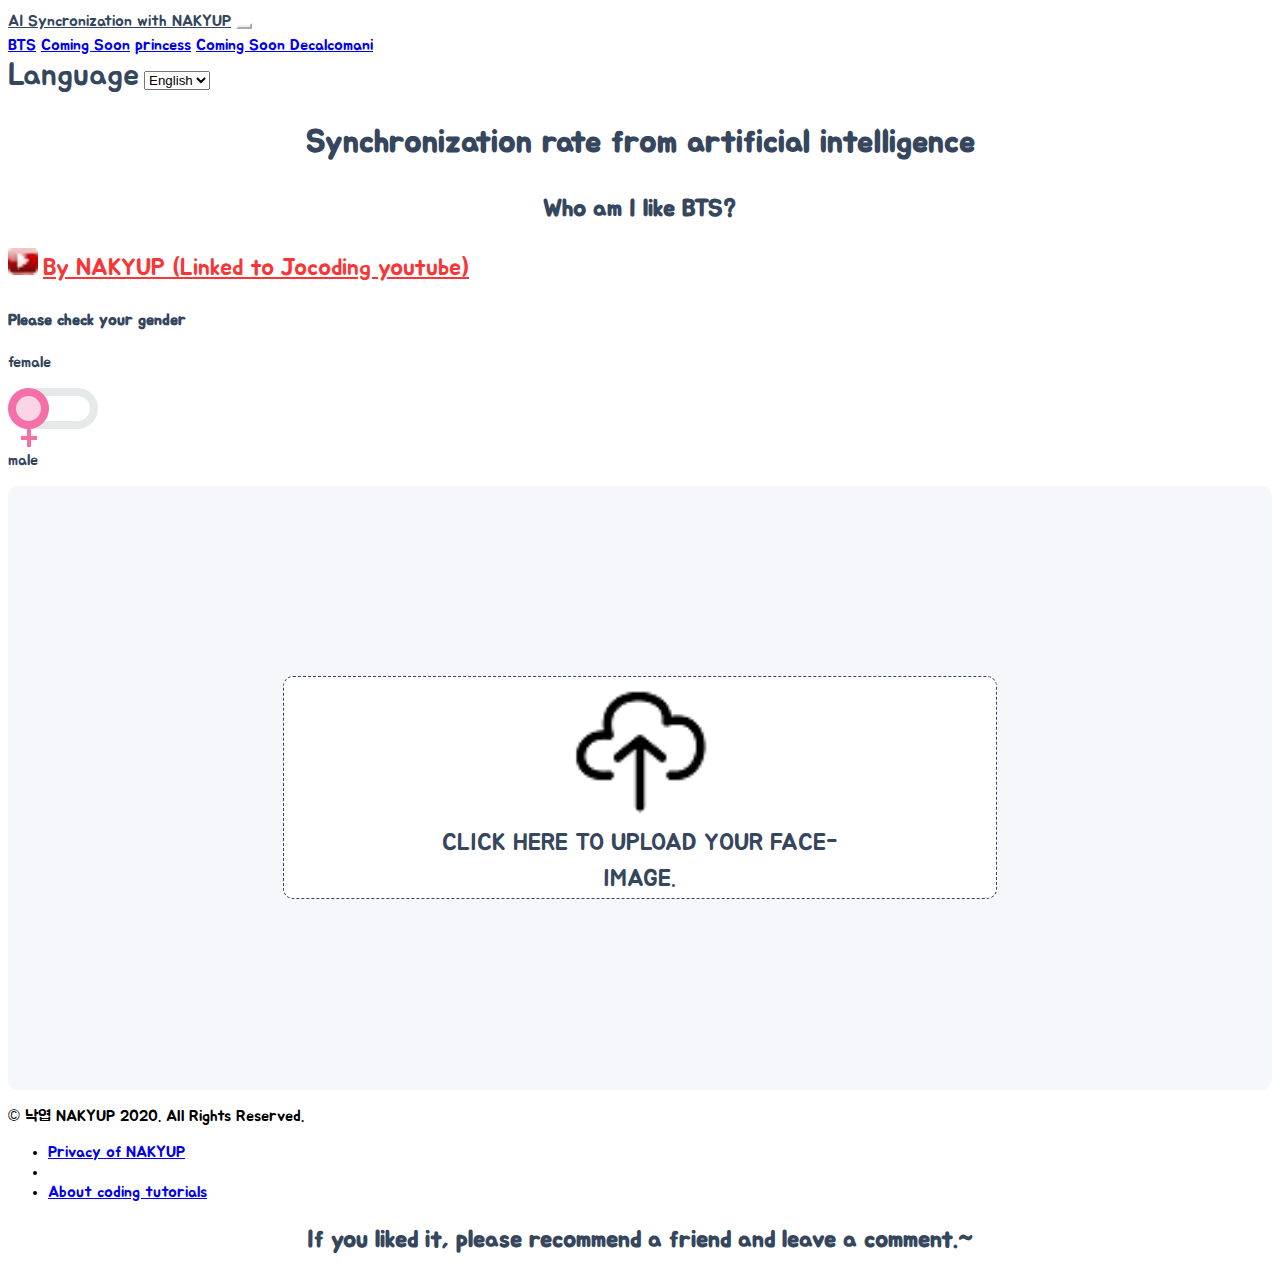
==== en_index.html @ 105e740f "first commit" ====
<!DOCTYPE html>
<html>
	<head>
		<!-- Required meta tags -->
		<meta charset="utf-8" />
		<meta name="viewport" content="width=device-width, initial-scale=1, shrink-to-fit=no" />
		<meta http-equiv="X-UA-Compatible" content="ie=edge" />
		<link href="https://fonts.googleapis.com/css?family=Jua&display=swap" rel="stylesheet" />
		<!-- Bootstrap CSS -->
		<link
			href="https://cdn.jsdelivr.net/npm/bootstrap@5.0.0-beta1/dist/css/bootstrap.min.css"
			rel="stylesheet"
			integrity="sha384-giJF6kkoqNQ00vy+HMDP7azOuL0xtbfIcaT9wjKHr8RbDVddVHyTfAAsrekwKmP1"
			crossorigin="anonymous"
		/>

		<title>AI Syncronization with NAKYUP</title>
		<link rel="alternate" hreflang="en" href="en_index.html" />
		<link rel="alternate" hreflang="ko" href="ko_index.html" />		
		<link rel="alternate" hreflang="x-default" href="index.html" />

		<meta name="title" content="Syncronization" />
		<meta
			name="subject"
			content="Find the resemblance of artificial intelligence with your face, find a person who resembles me!"
		/>
		<meta
			name="keywords"
			content="Resemblance, artificial intelligence, syncro rate test, face test, face test, celebrities who resemble me, BTS, Jungkook, Jin, V, jhop, RM, sugar, Suga, kook, jin, AI face, jocoding, test"
		/>
		<meta name="author" content="NAKYUP" />
		<meta
			name="description"
			content="Artificial intelligence synchro rate test in photos, find a person who resembles me! Artificial intelligence learned from representative celebrity photo data will find fauna and features with my face. You don't even need to register as a member, just check it out on the screen! The picture data is not transferred anywhere. Try the synchro rate test of your friend and me as seen by artificial intelligence! Through the synchro rate test, you can find a BTS member who resembles you. Finding the resemblance of the fallen leaves was made by referring to the YouTube video of Jocoding's Profitable Web Creation."
		/>
		<link rel="stylesheet" href="style.css" />
		<!-- Global site tag (gtag.js) - Google Analytics -->
		<script async src="https://www.googletagmanager.com/gtag/js?id=UA-145482737-6"></script>
		<script>
			window.dataLayer = window.dataLayer || [];

			function gtag() {
				dataLayer.push(arguments);
			}
			gtag('js', new Date());
			gtag('config', 'UA-145482737-6');
		</script>

		<!-- Go to www.addthis.com/dashboard to customize your tools -->
		<script
			type="text/javascript"
			src="//s7.addthis.com/js/300/addthis_widget.js#pubid=ra-5fe5867506cc6dba"
		></script>
	</head>

	<body>
		<nav class="navbar navbar-expand-lg navbar-light nav-distance">
			<div class="container-fluid">
				<a class="navbar-brand" href="#">AI Syncronization with NAKYUP</a>
				<button
					class="navbar-toggler"
					type="button"
					data-bs-toggle="collapse"
					data-bs-target="#navbarNavAltMarkup"
					aria-controls="navbarNavAltMarkup"
					aria-expanded="false"
					aria-label="Toggle navigation"
				>
					<span class="navbar-toggler-icon"></span>
				</button>
				<div class="collapse navbar-collapse" id="navbarNavAltMarkup">
					<div class="navbar-nav">
						<a class="nav-link active" aria-current="page" href="index.html">BTS</a>
						<a class="nav-link" href="en_blackpink.html">Coming Soon</a>
						<a class="nav-link" href="en_princess.html">princess</a>
						<a class="nav-link" href="decalcomani.html">Coming Soon Decalcomani</a>
					</div>
				</div>
			</div>
		</nav>
		<section class="container d-flex flex-column justify-content-center align-items-center">
			<span class="select-language">Language</span>
			<select onchange="changeLanguage(this)" class="custom-select col-8">
				<option value="en" lang="en">English</option>
				<option value="ko" lang="ko">한국어</option>
			</select>
		</section>
		<script>
			var ua = navigator.userAgent.toLowerCase();
			function changeLanguage(lang) {
				if (
					(navigator.userAgent.indexOf('Mac OS') > 0 &&
						navigator.userAgent.indexOf('Safari') <= 0) ||
					(navigator.userAgent.indexOf('Android') > 0 &&
						navigator.userAgent.indexOf('wv)') > 0)
				) {
					if (ua.match('android') != null) {
						window.open('googlechrome://navigate?url=' + lang.value + '_index.html');
						//android 'googlechrome://navigate?url=animalface.site/' +								lang.value + '/index.html'
					} else if (
						ua.indexOf('iphone') > -1 ||
						ua.indexOf('ipad') > -1 ||
						ua.indexOf('ipod') > -1
					) {
						window.location.href = lang.value + '_index.html'; //iOS
						// href="https://animalface.site/"+lang.value+"/index.html"
					} else {
						window.location.href = lang.value + '_index.html';
						// etc
						// href ='https://animalface.site/' + lang.value + '/index.html'
					}
				} else {
					window.location.href = lang.value + '_index.html';
					// window.location.href = 'https://animalface.site/' + lang.value + '/index.html'
				}
			}
		</script>
		<section class="section">
			<h1 class="title">Synchronization rate from artificial intelligence</h1>
			<h2 class="subtitle">Who am I like BTS?</h2>
		</section>
		<section class="youtube">
			<div class="container mt-5 youtube-cover d-flex flex-row-reverse bd-highlight">
				<img src="img/youtube_13x10.jpg" alt="" class="youtube-icon" />
				<a
					href="https://www.youtube.com/channel/UCQNE2JmbasNYbjGAcuBiRRg"
					class="youtube-link"
					>By NAKYUP (Linked to Jocoding youtube)
				</a>
			</div>
		</section>
		<div></div>
		<h4 class="pt-4 pb-2 d-flex justify-content-center">Please check your gender</h4>
		<section class="d-flex justify-content-center">
			<p class="d-flex align-items-center pr-3">female</p>
			<div>
				<input type="checkbox" id="gender" />
				<label for="gender">
					<span class="knob">
						<i></i>
					</span>
				</label>
			</div>
			<p class="d-flex align-items-center pl-3">male</p>
		</section>
		<div></div>
		<script
			class="jsbin"
			src="https://ajax.googleapis.com/ajax/libs/jquery/1/jquery.min.js"
		></script>
		<div class="mt-3 container file-upload">
			<div class="image-upload-wrap">
				<input
					class="file-upload-input"
					type="file"
					onchange="readURL(this);"
					accept="image/*"
				/>
				<div class="drag-text">
					<img src="img/upload2_57x57.png" class="mt-5 pt-5 upload" alt="upload-image" />
					<h3 class="mb-5 pb-5 pt-4 upload-text">
						Click here to upload your face-image.
					</h3>
				</div>
			</div>
			<div class="file-upload-content">
				<img class="file-upload-image" id="face_image" src="#" alt="your image" />
				<div id="loading" class="animated bounce">
					<div class="spinner-border" role="status">
						<span class="sr-only">Loading...</span>
					</div>
					<p class="text-center">NAKYUP's AI is analyzing your face.</p>
				</div>
				<p class="result-message1"></p>
				<p class="result-message"></p>
				<div id="label-container" class="d-flex flex-column justify-content-around"></div>
				<!-- Go to www.addthis.com/dashboard to customize your tools -->
				<div class="addthis_inline_share_toolbox"></div>

				<div class="pt-3 image-title-wrap">
					<button
						type="button p-2"
						onclick="location.href='en_index.html' "
						class="try-again-btn"
					>
						<span class="try-again-text">Try again</span>
					</button>
				</div>
			</div>
			<!-- <div class="file-upload-content">
				<img class="file-upload-image" id="user_image" src="#" alt="your image" />
				<div class="image-title-wrap">
					<button type="button p-2" class="try-again-btn" onclick="gaReload()"> /선택1
					<button type="button" onclick="removeUpload()" class="remove-image">
						새로 올리기 <span class="image-title">Uploaded Image</span>
					</button>
				</div>
			</div> -->
		</div>
		<!-- <div id="label-container"></div> -->
		<!-- <section class="section">
			<ul id="moreInfo" class="list-inline d-flex justify-content-center">
				<li class="list-inline-item">
					<a href="blackpink.html">BLACKPINK</a>
				</li>
				<li></li>
				<li class="list-inline-item">
					<a href="princess.html">Princess</a>
				</li>
				<li class="list-inline-item">
					<a href="angelvsdevil.html">Angel vs Devil's 데칼코마니</a>
				</li>
			</ul>
		</section> -->

		<!-- 앱 모델 접속시 팝업 공지 
<div
	class="modal fade"
	id="appModal"
	tabindex="-1"
	role="dialog"
	aria-labelledby="appModalLabel"
	aria-hidden="true"
>
	<div class="modal-dialog" role="document">
		<div class="modal-content">
			<div class="modal-header">
				<h5 class="modal-title" id="appModalLabel">싱크로율 테스트 신규 앱 출시!</h5>
				<button type="button" class="close" data-dismiss="modal" aria-label="Close">
					<span aria-hidden="true">&times;</span>
				</button>
			</div>
			<div class="modal-body d-flex flex-column justify-content-center align-items-center">
				<img
					class=""
					src="https://play-lh.googleusercontent.com/rygnJczQKZHjJbwHAFhrHDIQ6aMEW_KdILtlzdiSojSlLnKe53F9a5jXdp3PSnPaCYz3=s180-rw"
					alt="app icon"
				/>
				<p class="text-center">
					싱크로율 테스트가 더욱 업그레이드되어 앱으로 출시되었습니다.
				</p>
				<a
					href="https://apps.apple.com/us/app/%EB%8F%99%EB%AC%BC%EC%83%81-%ED%85%8C%EC%8A%A4%ED%8A%B8/id1535560428"
					><img
						class="app-download-icon"
						src="https://blog.kakaocdn.net/dn/7I3T2/btqMkmYdCj6/kUkbmFe0MpcxsHqwLrAUd0/img.png"
						alt="Android Google Play Store"
				/></a>
				<a href="https://play.google.com/store/apps/details?id=com.jocoding.animalfacetest"
					><img
						class="app-download-icon"
						src="https://blog.kakaocdn.net/dn/c6po0N/btqMgsb7Qpb/MQBT1U1xzqvsabAQd4OYGk/img.png"
						alt="iPhone Apple AppStore"
				/></a>
			</div>
		</div>
	</div>
</div>
-->

		<footer class="footer pt-5 container d-flex justify-content-center">
			<div>
				<p>&copy; 낙엽 NAKYUP 2020. All Rights Reserved.</p>
				<ul id="moreInfo" class="list-inline d-flex justify-content-center">
					<li class="list-inline-item">
						<a href="privacy.html">Privacy of NAKYUP</a>
					</li>
					<li></li>
					<li class="list-inline-item">
						<a href="https://animalface.site/blog">About coding tutorials</a>
					</li>
				</ul>
			</div>
		</footer>

		<!-- <script>
			function gaReload() {
				gtag('event', '다른 사진으로 재시도', {
					event_category: '다른 사진으로 재시도',
				});
				window.location.reload();
			}
			function gaReload1() {
				gtag('event', '다른 사진으로 재시도 1차', {
					event_category: '다른 사진으로 재시도',
				});
			}
			function gaReload2() {
				gtag('event', '다른 사진으로 재시도 2차', {
					event_category: '다른 사진으로 재시도',
				});
				window.location.reload();
			}
		</script> -->

		<!-- Option 1: Bootstrap Bundle with Popper -->
		<script
			src="https://cdn.jsdelivr.net/npm/bootstrap@5.0.0-beta1/dist/js/bootstrap.bundle.min.js"
			integrity="sha384-ygbV9kiqUc6oa4msXn9868pTtWMgiQaeYH7/t7LECLbyPA2x65Kgf80OJFdroafW"
			crossorigin="anonymous"
		></script>

		<script src="https://cdn.jsdelivr.net/npm/@tensorflow/tfjs@1.3.1/dist/tf.min.js"></script>
		<script src="https://cdn.jsdelivr.net/npm/@teachablemachine/image@0.8/dist/teachablemachine-image.min.js"></script>

		<script>
			function readURL(input) {
				if (input.files && input.files[0]) {
					var reader = new FileReader();

					reader.onload = function (e) {
						$('.image-upload-wrap').hide();
						$('#loading').show();

						$('.file-upload-image').attr('src', e.target.result);
						$('.file-upload-content').show();

						$('.image-title').html(input.files[0].name);
					};

					reader.readAsDataURL(input.files[0]);
					init().then(() => {
						console.log('hello');
						predict();
						$('#loading').hide();
					});
				} else {
					removeUpload();
				}
			}

			function removeUpload() {
				$('.file-upload-input').replaceWith($('.file-upload-input').clone());
				$('.file-upload-content').hide();
				$('.image-upload-wrap').show();
			}
			$('.image-upload-wrap').bind('dragover', function () {
				$('.image-upload-wrap').addClass('image-dropping');
			});
			$('.image-upload-wrap').bind('dragleave', function () {
				$('.image-upload-wrap').removeClass('image-dropping');
			});
		</script>
		<script type="text/javascript">
			let URL;
			const urlMale = 'https://teachablemachine.withgoogle.com/models/VZDp5c4WD/';
			const urlFemale = 'https://teachablemachine.withgoogle.com/models/VZDp5c4WD/';
			let model, webcam, labelContainer, maxPredictions;
			async function init() {
				if (document.getElementById('gender').checked) {
					URL = urlMale;
				} else {
					URL = urlFemale;
				}
				const modelURL = URL + 'model.json';
				const metadataURL = URL + 'metadata.json';
				model = await tmImage.load(modelURL, metadataURL);
				maxPredictions = model.getTotalClasses();
				labelContainer = document.getElementById('label-container');
				for (let i = 0; i < maxPredictions; i++) {
					var element = document.createElement('div');
					element.classList.add('d-flex');
					labelContainer.appendChild(element);
				}
			}
			async function predict() {
				var image = document.getElementById('face_image');
				const prediction = await model.predict(image, false);
				prediction.sort((a, b) => parseFloat(b.probability) - parseFloat(a.probability));
				console.log(prediction[0].className);
				$('.result-message1').html(title + explain + celeb);
				var resultTitle, resultExplain, resultCeleb;
				if (document.getElementById('gender').checked) {
					gtag('event', '테스트 수행', {
						event_category: '테스트 수행',
						event_label: '남성',
					});
					switch (prediction[0].className) {
						case 'jhop':
							resultTitle = 'Cute little brother';
							resultExplain =
								'Did you know that there are some women who feel cuteness from your ordinary? If you exude unexpected charm with an explosive dance, 100% synchro rate with BTS J-Hope!';
							resultCeleb = '';
							gtag('event', '남성 결과 jhop', { event_category: '남성 결과' });
							break;
						case 'jin':
							resultTitle = 'Superior appearance';
							resultExplain =
								"You are similar to BTS' Seokjin, who has clear features and white skin enough to be an actor. If you have a tall, clear voice, you are just the light of the world.";
							resultCeleb = '';
							gtag('event', '남성 결과 jin', { event_category: '남성 결과' });
							break;
						case 'kook':
							resultTitle = "Man's whistle";
							resultExplain =
								"You, who are full of masculinity and bold appearance, can be a superstar with just a whistle while you are usually quiet. You look like BTS's Jungkook";
							resultCeleb = '';
							gtag('event', '남성 결과 kook', { event_category: '남성 결과' });
							break;
						case 'RM':
							resultTitle = 'An unusual sense';
							resultExplain =
								"You, who have a clear impression, a confident expression and a good sense of clothes, resemble BTS's RM the most. I think the rap you sing in a charming voice will suit you.";
							resultCeleb = '';
							gtag('event', '남성 결과 RM', { event_category: '남성 결과' });
							break;
						case 'sugar':
							resultTitle = 'Chic Commander';
							resultExplain =
								"You resemble BTS Suga, who teases your friend's heart with an indifferent and a little sleepy expression. Show your kindness with a smile sometimes. The charm of a superstar!";
							resultCeleb = '';
							gtag('event', '남성 결과 sugar', { event_category: '남성 결과' });
							break;
						case 'jimin':
							resultTitle = 'Attractive man';
							resultExplain =
								'You are loved for the charm that subtly exudes even if you are still! How are your eyes, nose, and mouth? Humility may be a luxury for you who remind you of BTS Jimin... maybe.';
							resultCeleb = '';
							gtag('event', '남성 결과 jimin', { event_category: '남성 결과' });
							break;
						case 'vy':
							resultTitle = 'Handsome of handsome';
							resultExplain =
								'You, who resemble BTS V, which was selected as the number 1 best-looking face in 2017, will be a great help just by being together. With you, your friend will be able to overcome any ordeal in the world. ';
							resultCeleb = '';
							gtag('event', '남성 결과 vy', { event_category: '남성 결과' });
							break;
						default:
							resultTitle = '알수없음';
							resultExplain = 'Sorry. Analysis failed.';
							resultCeleb = '';
							gtag('event', '남성 결과 알수없음', { event_category: '남성 결과' });
					}
				} else {
					gtag('event', '테스트 수행', {
						event_category: '테스트 수행',
						event_label: '여성',
					});
					switch (prediction[0].className) {
						case 'jhop':
							resultTitle = 'Cute little syster';
							resultExplain =
								'Did you know that there are some women who feel cuteness from your ordinary? If you exude unexpected charm with an explosive dance, 100% synchro rate with BTS J-Hope!';
							resultCeleb = '';
							gtag('event', '여성 결과 jhop', { event_category: '여성 결과' });
							break;
						case 'jin':
							resultTitle = 'Shining';
							resultExplain =
								"You resemble BTS' Seokjin, with attractive features and white skin. When you're in the darkness and you're shining alone.";
							resultCeleb = '';
							gtag('event', '여성 결과 jin', { event_category: '여성 결과' });
							break;
						case 'kook':
							resultTitle = 'Boyish charisma';
							resultExplain =
								'You, who are both feminine and boyish, look like Jungkook of BTS. Do you have more female friends than male friends?';
							resultCeleb = '';
							gtag('event', '여성 결과 kook', { event_category: '여성 결과' });
							break;
						case 'RM':
							resultTitle = 'An unusual sense';
							resultExplain =
								"You, who have a clear impression, a confident expression and a good sense of clothes, resemble BTS's RM the most. I think the rap you sing in a charming voice will suit you.";
							resultCeleb = '';
							gtag('event', '여성 결과 RM', { event_category: '여성 결과' });
							break;
						case 'sugar':
							resultTitle = 'Chic Commander';
							resultExplain =
								"You resemble BTS Suga, who teases your friend's heart with an indifferent and a little sleepy expression. Show your kindness with a smile sometimes. The charm of a superstar!";
							resultCeleb = '';
							gtag('event', '여성 결과 sugar', { event_category: '여성 결과' });
							break;
						case 'jimin':
							resultTitle = 'Attractive woman';
							resultExplain =
								"Your both eyes, nose, and lips are all attractive, so you are the type loved by subtle charms even when you are still. You reminds BTS's Jimin.";
							resultCeleb = '';
							gtag('event', '여성 결과 jimin', { event_category: '여성 결과' });
							break;
						case 'vy':
							resultTitle = 'Vytiful';
							resultExplain =
								"You, who resemble BTS's V, ranked #1 in 2017's most handsome face, are the number one friend you want to be with. With you, your friend will be able to overcome any ordeal in the world.";
							resultCeleb = '';
							gtag('event', '여성 결과 vy', { event_category: '여성 결과' });
							break;
						default:
							resultTitle = '알수없음';
							resultExplain = '';
							resultCeleb = '';
							gtag('event', '여성 결과 알수없음', { event_category: '여성 결과' });
					}
				}
				var title =
					"<div class='" +
					prediction[0].className +
					"-animal-title'>" +
					resultTitle +
					'</div>';
				var explain = "<div class='animal-explain pt-2'>" + resultExplain + '</div>';
				var celeb =
					"<div class='" +
					prediction[0].className +
					"-animal-celeb pt-2 pb-2'>" +
					resultCeleb +
					'</div>';
				$('.result-message').html(title + explain + celeb);
				var barWidth;
				// for (let i = 0; i < maxPredictions; i++) {
				for (let i = 0; i < 3; i++) {
					if (prediction[i].probability.toFixed(2) > 0.1) {
						barWidth = Math.round(prediction[i].probability.toFixed(2) * 100) + '%';
					} else if (prediction[i].probability.toFixed(2) >= 0.01) {
						barWidth = '4%';
					} else {
						barWidth = '2%';
					}
					var labelTitle;
					switch (prediction[i].className) {
						case 'jhop':
							labelTitle = 'JH';
							break;
						case 'jimin':
							labelTitle = 'JM';
							break;
						case 'jin':
							labelTitle = 'J';
							break;
						case 'kook':
							labelTitle = 'KooK';
							break;
						case 'RM':
							labelTitle = 'RM';
							break;
						case 'sugar':
							labelTitle = 'Sugar';
							break;
						case 'vy':
							labelTitle = 'Vy';
							break;
						default:
							labelTitle = 'sorry';
					}
					var label =
						"<div class='animal-label d-flex align-items-center'>" +
						labelTitle +
						'</div>';
					var bar =
						"<div class='bar-container position-relative container'><div class='" +
						prediction[i].className +
						"-box'></div><div class='d-flex justify-content-center align-items-center " +
						prediction[i].className +
						"-bar' style='width: " +
						barWidth +
						"'><span class='d-block percent-text'>" +
						Math.round(prediction[i].probability.toFixed(2) * 100) +
						'%</span></div></div>';
					labelContainer.childNodes[i].innerHTML = label + bar;
				}
			}
		</script>

		<div>
			<section class="section">
				<h2 class="subtitle">If you liked it, please recommend a friend and leave a comment.~</h2>
			</section>
		</div>

		<div id="disqus_thread"></div>
		<script>
			/**
			 *  RECOMMENDED CONFIGURATION VARIABLES: EDIT AND UNCOMMENT THE SECTION BELOW TO INSERT DYNAMIC VALUES FROM YOUR PLATFORM OR CMS.
			 *  LEARN WHY DEFINING THESE VARIABLES IS IMPORTANT: https://disqus.com/admin/universalcode/#configuration-variables    */
			/*
		var disqus_config = function () {
		this.page.url = PAGE_URL;  // Replace PAGE_URL with your page's canonical URL variable
		this.page.identifier = PAGE_IDENTIFIER; // Replace PAGE_IDENTIFIER with your page's unique identifier variable
		};
		*/
			(function () {
				// DON'T EDIT BELOW THIS LINE
				var d = document,
					s = d.createElement('script');
				s.src = 'https://nakyup.disqus.com/embed.js';
				s.setAttribute('data-timestamp', +new Date());
				(d.head || d.body).appendChild(s);
			})();
		</script>
		<noscript
			>Please enable JavaScript to view the
			<a href="https://disqus.com/?ref_noscript">comments powered by Disqus.</a></noscript
		>
	</body>
	<!-- Copyright (c) 2020 by Aaron Vanston (https://codepen.io/aaronvanston/pen/yNYOXR)

Permission is hereby granted, free of charge, to any person obtaining a copy of this software and associated documentation files (the "Software"), to deal in the Software without restriction, including without limitation the rights to use, copy, modify, merge, publish, distribute, sublicense, and/or sell copies of the Software, and to permit persons to whom the Software is furnished to do so, subject to the following conditions:

The above copyright notice and this permission notice shall be included in all copies or substantial portions of the Software.

THE SOFTWARE IS PROVIDED "AS IS", WITHOUT WARRANTY OF ANY KIND, EXPRESS OR IMPLIED, INCLUDING BUT NOT LIMITED TO THE WARRANTIES OF MERCHANTABILITY, FITNESS FOR A PARTICULAR PURPOSE AND NONINFRINGEMENT. IN NO EVENT SHALL THE AUTHORS OR COPYRIGHT HOLDERS BE LIABLE FOR ANY CLAIM, DAMAGES OR OTHER LIABILITY, WHETHER IN AN ACTION OF CONTRACT, TORT OR OTHERWISE, ARISING FROM, OUT OF OR IN CONNECTION WITH THE SOFTWARE OR THE USE OR OTHER DEALINGS IN THE SOFTWARE. -->
</html>
---- style.css ----
body {
  font-family: 'Jua', sans-serif;
  background-color: #ffffff;
  box-sizing: border-box;
  color: #35465d;
}
.file-upload {
    padding: 15% 3%;
    margin: 0 auto;
    border-radius: 10px;
    border: solid 1.5px #f6f7fa;
    background-color: #f6f7fa;
}
.file-upload-btn {
  width: 100%;
  margin: 0;
  color: #fff;
  background: #1FB264;
  border: none;
  padding: 10px;
  border-radius: 4px;
  border-bottom: 4px solid #15824B;
  transition: all .2s ease;
  outline: none;
  text-transform: uppercase;
  font-weight: 700;
}

.file-upload-btn:hover {
  background: #1AA059;
  color: #ffffff;
  transition: all .2s ease;
  cursor: pointer;
}

.file-upload-btn:active {
  border: 0;
  transition: all .2s ease;
}

.file-upload-content {
  display: none;
  text-align: center;
}
#loading {
  display: none;
}

.file-upload-input {
  position: absolute;
  margin: 0;
  padding: 0;
  width: 100%;
  height: 100%;
  outline: none;
  opacity: 0;
  cursor: pointer;
}

.image-upload-wrap {
    width: 60%;
    margin: 0 auto;
    position: relative;
    object-fit: contain;
    border-radius: 10px;
    border: dashed 1.5px #35465d;
    background-color: #ffffff;
}

.image-dropping,
.image-upload-wrap:hover {
    background-color: #35465d82;
    border: 1.5px dashed #ffffff;
}

.image-title-wrap {
  padding: 0 15px 15px 15px;
  color: #222;
}

.drag-text {
  text-align: center;
}

.drag-text h3 {
  font-weight: 500;
  text-transform: uppercase;
}

.file-upload-image {
  max-height: 60%;
  max-width: 60%;
  margin: auto;
  padding: 10px;
}

.try-again-btn {
  border-radius: 40px;
  border: solid 1.5px #35465d;
  background-color: #35465d;
}

.try-again-text {
  display: block;
  font-size: 1.5rem;
  text-align: center;
  color: #ffffff;
  padding: 4px 15px;
}

.remove-image:hover {
  background: #c13b2a;
  color: #ffffff;
  transition: all .2s ease;
  cursor: pointer;
}

.remove-image:active {
  border: 0;
  transition: all .2s ease;
}

.navbar-light .navbar-brand {
  line-height: 1.68;
  text-align: left;
  color: #35465d; 
}

.navbar-light .navbar-toggler {
    border-color: #ffffff;
}

.section {
    margin-top: 20px;
}

.title {
  line-height: 1.67;
  text-align: center;
  color: #35465d;
}

.subtitle {
  line-height: 1.53;
  text-align: center;
  color: #35465d;
}

/* On screens that are 600px or less, set the background color to olive */
@media screen and (max-width: 600px) {
  html {
    font-size: 10px;
  }
    .navbar-brand {
        font-size: 2rem;
    }
}


.youtube-link {
    font-size: 1.5rem;
    line-height: 1.71;
    text-align: center;
    color: #f73737;
    text-decoration: underline;
}

.youtube-link:hover {
    font-size: 1.5rem;
    line-height: 1.71;
    text-align: center;
    color: #f73737;
    text-decoration: underline;
}

.youtube-icon {
    width: 30px;
    height: 27.262px;
}

.upload {
    width: 20%;
}

.upload-text {
    width: 58%;
    font-size: 1.5rem;
    line-height: 1.53;
    text-align: center;
    color: #35465d;
    margin: 0 auto;
}

.footer {
    background-color: initial;
    color: initial;
}

.bar-container {
  height: 2.7rem;
}
.jhop-box {
  position: absolute;
  top: 0;
  left: 0;
  height: 2rem;
  border-radius: 10px;
  width: 100%;
  background-color: rgba(117, 204, 84, 0.2);
}
.jhop-bar {
  position: absolute;
  top: 0;
  left: 0;
  height: 2rem;
  border-radius: 10px;
  background-color: rgba(117, 204, 84, 1);
}
.jimin-box {
  position: absolute;
  top: 0;
  left: 0;
  height: 2rem;
  border-radius: 10px;
  width: 100%;
  background-color: rgba(117, 204, 84, 0.2);
}
.jimin-bar {
  position: absolute;
  top: 0;
  left: 0;
  height: 2rem;
  border-radius: 10px;
  background-color: rgba(117, 204, 84, 1);
}
.kook-box {
  position: absolute;
  top: 0;
  left: 0;
  height: 2rem;
  border-radius: 10px;
  width: 100%;
  background-color: rgba(27, 175, 234, 0.2);
}
.kook-bar {
  position: absolute;
  top: 0;
  left: 0;
  height: 2rem;
  border-radius: 10px;
  background-color: rgba(27, 175, 234, 1);
}
.jin-box {
  position: absolute;
  top: 0;
  left: 0;
  height: 2rem;
  border-radius: 10px;
  width: 100%;
  background-color: rgba(251, 176, 59, 0.2);
}
.jin-bar {
  position: absolute;
  top: 0;
  left: 0;
  height: 2rem;
  border-radius: 10px;
  background-color: rgba(251, 176, 59, 1);
}
.RM-box {
  position: absolute;
  top: 0;
  left: 0;
  height: 2rem;
  border-radius: 10px;
  width: 100%;
  background-color: rgba(195, 140, 102, 0.2);
}
.RM-bar {
  position: absolute;
  top: 0;
  left: 0;
  height: 2rem;
  border-radius: 10px;
  background-color: rgba(195, 140, 102, 1);
}
.sugar-box {
  position: absolute;
  top: 0;
  left: 0;
  height: 2rem;
  border-radius: 10px;
  width: 100%;
  background-color: rgba(49, 132, 155, 0.2);
}
.sugar-bar {
  position: absolute;
  top: 0;
  left: 0;
  height: 2rem;
  border-radius: 10px;
  background-color: rgba(49, 132, 155, 1);
}
.vy-box {
  position: absolute;
  top: 0;
  left: 0;
  height: 2rem;
  border-radius: 10px;
  width: 100%;
  background-color: rgba(235, 166, 190, 0.2);
}
.vy-bar {
  position: absolute;
  top: 0;
  left: 0;
  height: 2rem;
  border-radius: 10px;
  background-color: rgba(235, 166, 190, 1);
}
.percent-text {
  font-size: 1rem;
  color: #ffffff;
}
.animal-label {
    width: 20%;
    text-align: left;
    height: 2rem;
}
#label-container {
    width: 80%;
    margin: 0 auto;
}
.result-message {
    font-size: 2rem;
}


.animal-explain {
    font-size: 1.5rem;
}
.jhop-animal-title {
    color: #3ba363;
}
.jhop-animal-celeb {
    color: #3ba363;
    font-size: 1.2rem;
}
.jimin-animal-title {
    color: #3ba363;
}
.jimin-animal-celeb {
    color: #3ba363;
    font-size: 1.2rem;
}
.kook-animal-title {
    color: #ff6c0a;
}
.kook-animal-celeb {
    color: #ff6c0a;
    font-size: 1.2rem;
}
.jin-animal-title {
    color: #548dd4;
}
.jin-animal-celeb {
    color: #548dd4;
    font-size: 1.2rem;
}
.RM-animal-title {
    color: #e56995;
}
.RM-animal-celeb {
    color: #e56995;
    font-size: 1.2rem;
}
.sugar-animal-title {
    color: #9b6b43;
}
.sugar-animal-celeb {
    color: #9b6b43;
    font-size: 1.2rem;
}
.vy-animal-title {
    color: #31849b;
}
.vy-animal-celeb {
    color: #31849b;
    font-size: 1.2rem;
}

/* gender */
input#gender {
  display: none;
}

label {
  cursor: pointer;
  display: inline-block;
  width: 90px;
  height: 41px;
  box-shadow: 0 0 0 8px #e5e9ea inset;
  border-radius: 30px;
  position: relative;
}

.knob {
  position: absolute;
  width: 41px;
  top: 0;
  left: 0;
  height: 41px;
  border-radius: 50%;
  box-shadow: 0 0 0 8px #f470a7 inset;
  background-color: #fbd4e6;
  transition: 0.3s;
}

.knob > i {
  position: absolute;
  width: 4px;
  height: 18px;
  top: 100%;
  background-color: #f470a7;
  left: calc(50% - 2px);
}

.knob > i:before,
.knob > i:after {
  width: 6px;
  position: absolute;
  top: 42%;
  content: "";
  height: 4px;
  background-color: #f470a7;
}

.knob > i:before {
  left: 4px;
}
.knob > i:after {
  left: -6px;
}

input:checked + label > .knob {
  box-shadow: 0 0 0 8px #a1c6dd inset;
  background-color: #e2ecf4;
  transform: translateX(49px) rotate(-140deg);
}

input:checked + label > .knob > i {
  background-color: #a1c6dd;
}

input:checked + label > .knob > i:after,
input:checked + label > .knob > i:before {
  background-color: #a1c6dd;
}

input:checked + label > .knob > i:after {
  top: 14.5px;
  width: 12px;
  left: -7px;
  transform: rotate(45deg);
}
input:checked + label > .knob > i:before {
  top: 13px;
  width: 12px;
  left: 0px;
  transform: rotate(134deg);
}

.ad-banner {
  max-width: 320px;
}
.select-language {
  font-size: 2em;
}

.app-download-icon {
  width: 200px;
}

/* 상단 광고 */
.ad__upper {
  position: fixed;
  top: 0px;
  opacity: 0;
  width: 100%;
  /* height: 100%; */
  transition: 0.5s transform;
  transform: translateY(0px);
  margin-top: -84px;
  z-index: 99;
}

.ad__upper__hide__btn {
  display: flex;
  justify-content: center;
  width: 60px;
  padding: 6px 0 8px;
  background-color: rgb(223, 223, 223);
  border-radius: 0 0 10px 10px;
}

.ad__upper__hide__btn:hover {
  cursor: pointer;
}

.ad__upper__line {
  width: 100%;
  height: 4px;
  margin-top: -7px;
  background-color: rgb(223, 223, 223);
  border-top: 1px solid rgba(70, 70, 70, 0.3);
}

.snackbar__anim__result {
  transform: translateY(84px);
  opacity: 1;
}

.snackbar__anim__up {
  opacity: 1;
  transform: translateY(0px);
}

.snackbar__anim__down {
  opacity: 1;
  transform: translateY(84px);
}
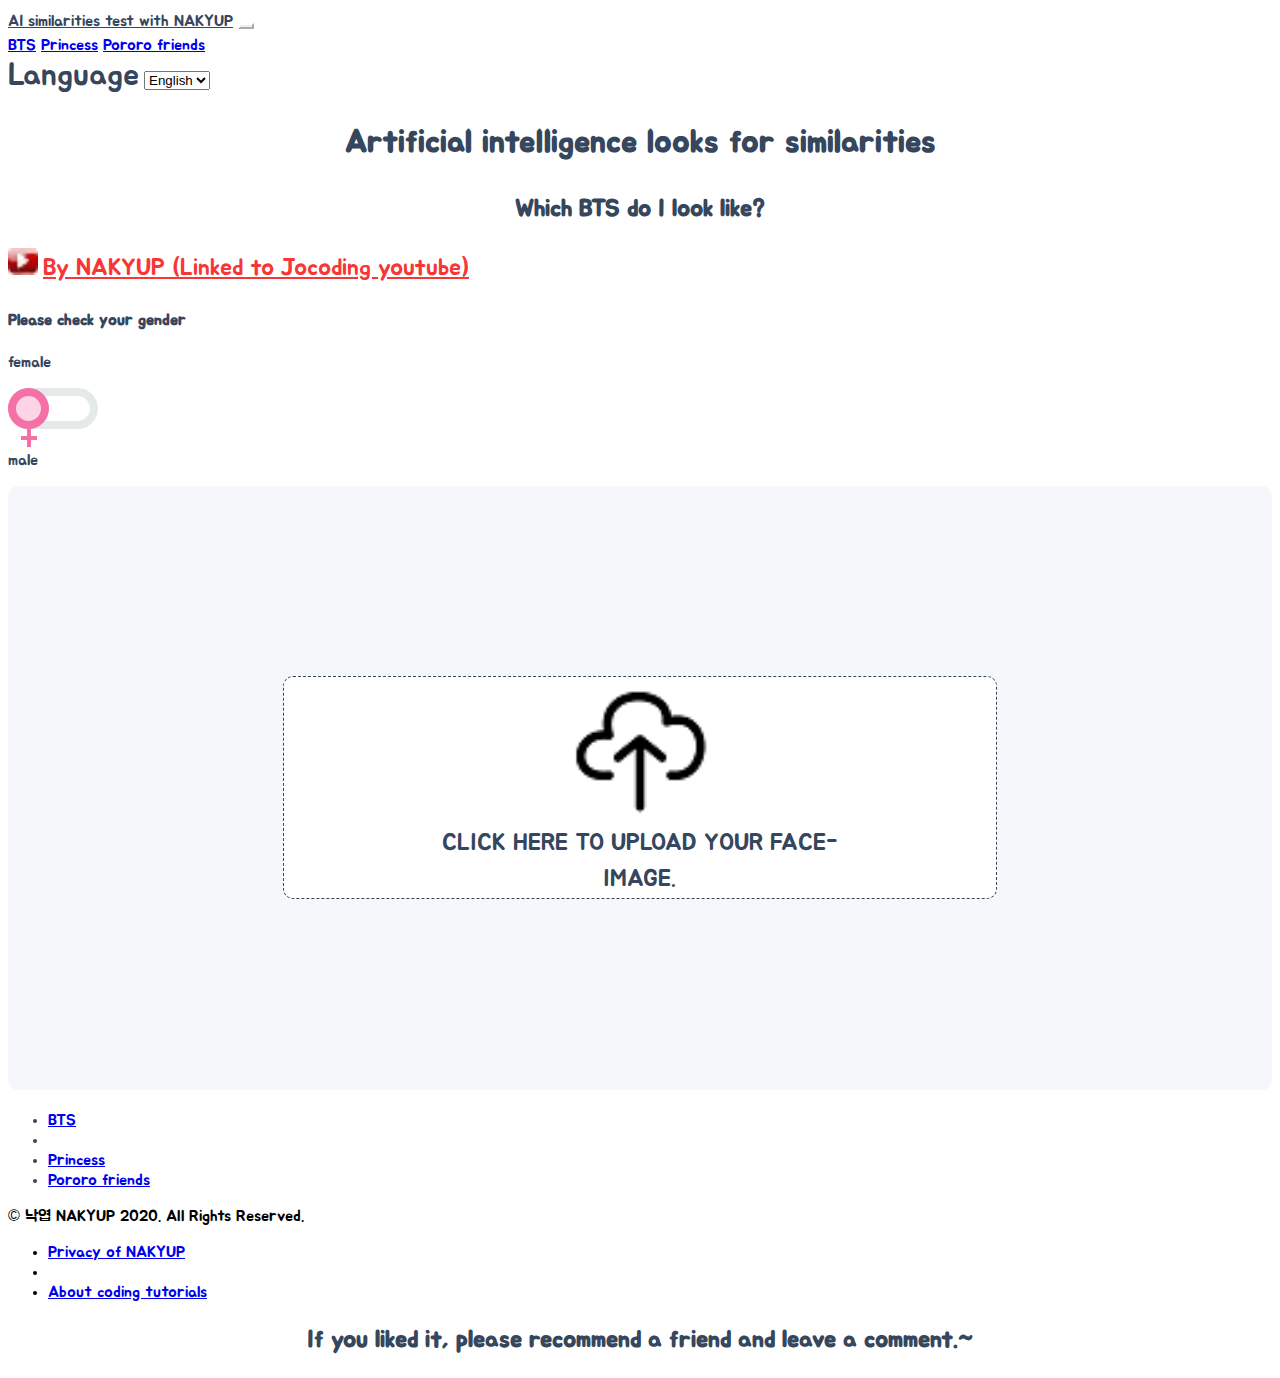
==== commit 7d61ae53: "new page added and css changed" ====
--- a/en_index.html
+++ b/en_index.html
@@ -14,7 +14,7 @@
 			crossorigin="anonymous"
 		/>
 
-		<title>AI Syncronization with NAKYUP</title>
+		<title>AI similarities test with NAKYUP</title>
 		<link rel="alternate" hreflang="en" href="en_index.html" />
 		<link rel="alternate" hreflang="ko" href="ko_index.html" />		
 		<link rel="alternate" hreflang="x-default" href="index.html" />
@@ -56,7 +56,7 @@
 	<body>
 		<nav class="navbar navbar-expand-lg navbar-light nav-distance">
 			<div class="container-fluid">
-				<a class="navbar-brand" href="#">AI Syncronization with NAKYUP</a>
+				<a class="navbar-brand" href="#">AI similarities test with NAKYUP</a>
 				<button
 					class="navbar-toggler"
 					type="button"
@@ -71,9 +71,8 @@
 				<div class="collapse navbar-collapse" id="navbarNavAltMarkup">
 					<div class="navbar-nav">
 						<a class="nav-link active" aria-current="page" href="index.html">BTS</a>
-						<a class="nav-link" href="en_blackpink.html">Coming Soon</a>
-						<a class="nav-link" href="en_princess.html">princess</a>
-						<a class="nav-link" href="decalcomani.html">Coming Soon Decalcomani</a>
+						<a class="nav-link" href="en_princess.html">Princess</a>
+						<a class="nav-link" href="en_pororo.html">Pororo friends</a>
 					</div>
 				</div>
 			</div>
@@ -116,8 +115,8 @@
 			}
 		</script>
 		<section class="section">
-			<h1 class="title">Synchronization rate from artificial intelligence</h1>
-			<h2 class="subtitle">Who am I like BTS?</h2>
+			<h1 class="title">Artificial intelligence looks for similarities</h1>
+			<h2 class="subtitle">Which BTS do I look like?</h2>
 		</section>
 		<section class="youtube">
 			<div class="container mt-5 youtube-cover d-flex flex-row-reverse bd-highlight">
@@ -198,20 +197,20 @@
 			</div> -->
 		</div>
 		<!-- <div id="label-container"></div> -->
-		<!-- <section class="section">
+		<section class="section">
 			<ul id="moreInfo" class="list-inline d-flex justify-content-center">
 				<li class="list-inline-item">
-					<a href="blackpink.html">BLACKPINK</a>
+					<a href="ko_bts.html">BTS</a>
 				</li>
 				<li></li>
 				<li class="list-inline-item">
-					<a href="princess.html">Princess</a>
+					<a href="ko_princess.html">Princess</a>
 				</li>
 				<li class="list-inline-item">
-					<a href="angelvsdevil.html">Angel vs Devil's 데칼코마니</a>
+					<a href="ko_pororo.html">Pororo friends</a>
 				</li>
 			</ul>
-		</section> -->
+		</section>
 
 		<!-- 앱 모델 접속시 팝업 공지 
 <div
@@ -369,7 +368,7 @@
 				prediction.sort((a, b) => parseFloat(b.probability) - parseFloat(a.probability));
 				console.log(prediction[0].className);
 				$('.result-message1').html(title + explain + celeb);
-				var resultTitle, resultExplain, resultCeleb;
+				var resultTitle, resultExplain, resultCeleb, resultCode;
 				if (document.getElementById('gender').checked) {
 					gtag('event', '테스트 수행', {
 						event_category: '테스트 수행',
@@ -381,6 +380,7 @@
 							resultExplain =
 								'Did you know that there are some women who feel cuteness from your ordinary? If you exude unexpected charm with an explosive dance, 100% synchro rate with BTS J-Hope!';
 							resultCeleb = '';
+							resultCode = 'nakyup1';
 							gtag('event', '남성 결과 jhop', { event_category: '남성 결과' });
 							break;
 						case 'jin':
@@ -388,6 +388,7 @@
 							resultExplain =
 								"You are similar to BTS' Seokjin, who has clear features and white skin enough to be an actor. If you have a tall, clear voice, you are just the light of the world.";
 							resultCeleb = '';
+							resultCode = 'nakyup2';
 							gtag('event', '남성 결과 jin', { event_category: '남성 결과' });
 							break;
 						case 'kook':
@@ -395,6 +396,7 @@
 							resultExplain =
 								"You, who are full of masculinity and bold appearance, can be a superstar with just a whistle while you are usually quiet. You look like BTS's Jungkook";
 							resultCeleb = '';
+							resultCode = 'nakyup3';
 							gtag('event', '남성 결과 kook', { event_category: '남성 결과' });
 							break;
 						case 'RM':
@@ -402,6 +404,7 @@
 							resultExplain =
 								"You, who have a clear impression, a confident expression and a good sense of clothes, resemble BTS's RM the most. I think the rap you sing in a charming voice will suit you.";
 							resultCeleb = '';
+							resultCode = 'nakyup4';
 							gtag('event', '남성 결과 RM', { event_category: '남성 결과' });
 							break;
 						case 'sugar':
@@ -409,6 +412,7 @@
 							resultExplain =
 								"You resemble BTS Suga, who teases your friend's heart with an indifferent and a little sleepy expression. Show your kindness with a smile sometimes. The charm of a superstar!";
 							resultCeleb = '';
+							resultCode = 'nakyup5';
 							gtag('event', '남성 결과 sugar', { event_category: '남성 결과' });
 							break;
 						case 'jimin':
@@ -416,6 +420,7 @@
 							resultExplain =
 								'You are loved for the charm that subtly exudes even if you are still! How are your eyes, nose, and mouth? Humility may be a luxury for you who remind you of BTS Jimin... maybe.';
 							resultCeleb = '';
+							resultCode = 'nakyup6';
 							gtag('event', '남성 결과 jimin', { event_category: '남성 결과' });
 							break;
 						case 'vy':
@@ -423,12 +428,14 @@
 							resultExplain =
 								'You, who resemble BTS V, which was selected as the number 1 best-looking face in 2017, will be a great help just by being together. With you, your friend will be able to overcome any ordeal in the world. ';
 							resultCeleb = '';
+							resultCode = 'nakyup7';
 							gtag('event', '남성 결과 vy', { event_category: '남성 결과' });
 							break;
 						default:
 							resultTitle = '알수없음';
 							resultExplain = 'Sorry. Analysis failed.';
 							resultCeleb = '';
+							resultCode = 'nakyup1';
 							gtag('event', '남성 결과 알수없음', { event_category: '남성 결과' });
 					}
 				} else {
@@ -442,6 +449,7 @@
 							resultExplain =
 								'Did you know that there are some women who feel cuteness from your ordinary? If you exude unexpected charm with an explosive dance, 100% synchro rate with BTS J-Hope!';
 							resultCeleb = '';
+							resultCode = 'nakyup1';
 							gtag('event', '여성 결과 jhop', { event_category: '여성 결과' });
 							break;
 						case 'jin':
@@ -449,6 +457,7 @@
 							resultExplain =
 								"You resemble BTS' Seokjin, with attractive features and white skin. When you're in the darkness and you're shining alone.";
 							resultCeleb = '';
+							resultCode = 'nakyup2';
 							gtag('event', '여성 결과 jin', { event_category: '여성 결과' });
 							break;
 						case 'kook':
@@ -456,6 +465,7 @@
 							resultExplain =
 								'You, who are both feminine and boyish, look like Jungkook of BTS. Do you have more female friends than male friends?';
 							resultCeleb = '';
+							resultCode = 'nakyup3';
 							gtag('event', '여성 결과 kook', { event_category: '여성 결과' });
 							break;
 						case 'RM':
@@ -463,6 +473,7 @@
 							resultExplain =
 								"You, who have a clear impression, a confident expression and a good sense of clothes, resemble BTS's RM the most. I think the rap you sing in a charming voice will suit you.";
 							resultCeleb = '';
+							resultCode = 'nakyup4';
 							gtag('event', '여성 결과 RM', { event_category: '여성 결과' });
 							break;
 						case 'sugar':
@@ -470,6 +481,7 @@
 							resultExplain =
 								"You resemble BTS Suga, who teases your friend's heart with an indifferent and a little sleepy expression. Show your kindness with a smile sometimes. The charm of a superstar!";
 							resultCeleb = '';
+							resultCode = 'nakyup5';
 							gtag('event', '여성 결과 sugar', { event_category: '여성 결과' });
 							break;
 						case 'jimin':
@@ -477,6 +489,7 @@
 							resultExplain =
 								"Your both eyes, nose, and lips are all attractive, so you are the type loved by subtle charms even when you are still. You reminds BTS's Jimin.";
 							resultCeleb = '';
+							resultCode = 'nakyup6';
 							gtag('event', '여성 결과 jimin', { event_category: '여성 결과' });
 							break;
 						case 'vy':
@@ -484,28 +497,21 @@
 							resultExplain =
 								"You, who resemble BTS's V, ranked #1 in 2017's most handsome face, are the number one friend you want to be with. With you, your friend will be able to overcome any ordeal in the world.";
 							resultCeleb = '';
+							resultCode = 'nakyup7';
 							gtag('event', '여성 결과 vy', { event_category: '여성 결과' });
 							break;
 						default:
 							resultTitle = '알수없음';
 							resultExplain = '';
 							resultCeleb = '';
+							resultCode = 'nakyup1';
 							gtag('event', '여성 결과 알수없음', { event_category: '여성 결과' });
 					}
 				}
-				var title =
-					"<div class='" +
-					prediction[0].className +
-					"-animal-title'>" +
-					resultTitle +
-					'</div>';
-				var explain = "<div class='animal-explain pt-2'>" + resultExplain + '</div>';
+				var title = "<div class='" + resultCode + "-title'>" + resultTitle + '</div>';
+				var explain = "<div class='nakyup-explain pt-2'>" + resultExplain + '</div>';
 				var celeb =
-					"<div class='" +
-					prediction[0].className +
-					"-animal-celeb pt-2 pb-2'>" +
-					resultCeleb +
-					'</div>';
+					"<div class='" + resultCode + "-celeb pt-2 pb-2'>" + resultCeleb + '</div>';
 				$('.result-message').html(title + explain + celeb);
 				var barWidth;
 				// for (let i = 0; i < maxPredictions; i++) {
@@ -544,14 +550,14 @@
 							labelTitle = 'sorry';
 					}
 					var label =
-						"<div class='animal-label d-flex align-items-center'>" +
+						"<div class='nakyup-label d-flex align-items-center'>" +
 						labelTitle +
 						'</div>';
 					var bar =
-						"<div class='bar-container position-relative container'><div class='" +
-						prediction[i].className +
-						"-box'></div><div class='d-flex justify-content-center align-items-center " +
-						prediction[i].className +
+						"<div class='bar-container position-relative container'><div class=nakyup'" +
+						(i+1) +
+						"-box'></div><div class='d-flex justify-content-center align-items-center nakyup" +
+						(i+1) +
 						"-bar' style='width: " +
 						barWidth +
 						"'><span class='d-block percent-text'>" +
@@ -567,7 +573,35 @@
 				<h2 class="subtitle">If you liked it, please recommend a friend and leave a comment.~</h2>
 			</section>
 		</div>
-
+		
+		<div class ad-banner>
+			<ins
+				class="kakao_ad_area"
+				style="display: none;"
+				data-ad-unit="DAN-GY0oCDxYKsq7oxLJ"
+				data-ad-width="320"
+				data-ad-height="100"
+			></ins>
+			<script
+				type="text/javascript"
+				src="//t1.daumcdn.net/kas/static/ba.min.js"
+				async
+			></script>
+		</div>
+		<div class ad-banner>
+			<ins
+				class="kakao_ad_area"
+				style="display: none;"
+				data-ad-unit="DAN-5MvUWM0ZnIOH1G5A"
+				data-ad-width="250"
+				data-ad-height="250"
+			></ins>
+			<script
+				type="text/javascript"
+				src="//t1.daumcdn.net/kas/static/ba.min.js"
+				async
+			></script>
+		</div>
 		<div id="disqus_thread"></div>
 		<script>
 			/**
--- a/style.css
+++ b/style.css
@@ -1,531 +1,578 @@
 body {
-  font-family: 'Jua', sans-serif;
-  background-color: #ffffff;
-  box-sizing: border-box;
-  color: #35465d;
+	font-family: 'Jua', sans-serif;
+	background-color: #ffffff;
+	box-sizing: border-box;
+	color: #35465d;
 }
 .file-upload {
-    padding: 15% 3%;
-    margin: 0 auto;
-    border-radius: 10px;
-    border: solid 1.5px #f6f7fa;
-    background-color: #f6f7fa;
+	padding: 15% 3%;
+	margin: 0 auto;
+	border-radius: 10px;
+	border: solid 1.5px #f6f7fa;
+	background-color: #f6f7fa;
 }
 .file-upload-btn {
-  width: 100%;
-  margin: 0;
-  color: #fff;
-  background: #1FB264;
-  border: none;
-  padding: 10px;
-  border-radius: 4px;
-  border-bottom: 4px solid #15824B;
-  transition: all .2s ease;
-  outline: none;
-  text-transform: uppercase;
-  font-weight: 700;
+	width: 100%;
+	margin: 0;
+	color: #fff;
+	background: #1fb264;
+	border: none;
+	padding: 10px;
+	border-radius: 4px;
+	border-bottom: 4px solid #15824b;
+	transition: all 0.2s ease;
+	outline: none;
+	text-transform: uppercase;
+	font-weight: 700;
 }
 
 .file-upload-btn:hover {
-  background: #1AA059;
-  color: #ffffff;
-  transition: all .2s ease;
-  cursor: pointer;
+	background: #1aa059;
+	color: #ffffff;
+	transition: all 0.2s ease;
+	cursor: pointer;
 }
 
 .file-upload-btn:active {
-  border: 0;
-  transition: all .2s ease;
+	border: 0;
+	transition: all 0.2s ease;
 }
 
 .file-upload-content {
-  display: none;
-  text-align: center;
+	display: none;
+	text-align: center;
 }
 #loading {
-  display: none;
+	display: none;
 }
 
 .file-upload-input {
-  position: absolute;
-  margin: 0;
-  padding: 0;
-  width: 100%;
-  height: 100%;
-  outline: none;
-  opacity: 0;
-  cursor: pointer;
+	position: absolute;
+	margin: 0;
+	padding: 0;
+	width: 100%;
+	height: 100%;
+	outline: none;
+	opacity: 0;
+	cursor: pointer;
 }
 
 .image-upload-wrap {
-    width: 60%;
-    margin: 0 auto;
-    position: relative;
-    object-fit: contain;
-    border-radius: 10px;
-    border: dashed 1.5px #35465d;
-    background-color: #ffffff;
+	width: 60%;
+	margin: 0 auto;
+	position: relative;
+	object-fit: contain;
+	border-radius: 10px;
+	border: dashed 1.5px #35465d;
+	background-color: #ffffff;
 }
 
 .image-dropping,
 .image-upload-wrap:hover {
-    background-color: #35465d82;
-    border: 1.5px dashed #ffffff;
+	background-color: #35465d82;
+	border: 1.5px dashed #ffffff;
 }
 
 .image-title-wrap {
-  padding: 0 15px 15px 15px;
-  color: #222;
+	padding: 0 15px 15px 15px;
+	color: #222;
 }
 
 .drag-text {
-  text-align: center;
+	text-align: center;
 }
 
 .drag-text h3 {
-  font-weight: 500;
-  text-transform: uppercase;
+	font-weight: 500;
+	text-transform: uppercase;
 }
 
 .file-upload-image {
-  max-height: 60%;
-  max-width: 60%;
-  margin: auto;
-  padding: 10px;
+	max-height: 60%;
+	max-width: 60%;
+	margin: auto;
+	padding: 10px;
 }
 
 .try-again-btn {
-  border-radius: 40px;
-  border: solid 1.5px #35465d;
-  background-color: #35465d;
+	border-radius: 40px;
+	border: solid 1.5px #35465d;
+	background-color: #35465d;
 }
 
 .try-again-text {
-  display: block;
-  font-size: 1.5rem;
-  text-align: center;
-  color: #ffffff;
-  padding: 4px 15px;
+	display: block;
+	font-size: 1.5rem;
+	text-align: center;
+	color: #ffffff;
+	padding: 4px 15px;
 }
 
 .remove-image:hover {
-  background: #c13b2a;
-  color: #ffffff;
-  transition: all .2s ease;
-  cursor: pointer;
+	background: #c13b2a;
+	color: #ffffff;
+	transition: all 0.2s ease;
+	cursor: pointer;
 }
 
 .remove-image:active {
-  border: 0;
-  transition: all .2s ease;
+	border: 0;
+	transition: all 0.2s ease;
 }
 
 .navbar-light .navbar-brand {
-  line-height: 1.68;
-  text-align: left;
-  color: #35465d; 
+	line-height: 1.68;
+	text-align: left;
+	color: #35465d;
 }
 
 .navbar-light .navbar-toggler {
-    border-color: #ffffff;
+	border-color: #ffffff;
 }
 
 .section {
-    margin-top: 20px;
+	margin-top: 20px;
 }
 
 .title {
-  line-height: 1.67;
-  text-align: center;
-  color: #35465d;
+	line-height: 1.67;
+	text-align: center;
+	color: #35465d;
 }
 
 .subtitle {
-  line-height: 1.53;
-  text-align: center;
-  color: #35465d;
+	line-height: 1.53;
+	text-align: center;
+	color: #35465d;
 }
 
 /* On screens that are 600px or less, set the background color to olive */
 @media screen and (max-width: 600px) {
-  html {
-    font-size: 10px;
-  }
-    .navbar-brand {
-        font-size: 2rem;
-    }
-}
-
+	html {
+		font-size: 10px;
+	}
+	.navbar-brand {
+		font-size: 2rem;
+	}
+}
 
 .youtube-link {
-    font-size: 1.5rem;
-    line-height: 1.71;
-    text-align: center;
-    color: #f73737;
-    text-decoration: underline;
+	font-size: 1.5rem;
+	line-height: 1.71;
+	text-align: center;
+	color: #f73737;
+	text-decoration: underline;
 }
 
 .youtube-link:hover {
-    font-size: 1.5rem;
-    line-height: 1.71;
-    text-align: center;
-    color: #f73737;
-    text-decoration: underline;
+	font-size: 1.5rem;
+	line-height: 1.71;
+	text-align: center;
+	color: #f73737;
+	text-decoration: underline;
 }
 
 .youtube-icon {
-    width: 30px;
-    height: 27.262px;
+	width: 30px;
+	height: 27.262px;
 }
 
 .upload {
-    width: 20%;
+	width: 20%;
 }
 
 .upload-text {
-    width: 58%;
-    font-size: 1.5rem;
-    line-height: 1.53;
-    text-align: center;
-    color: #35465d;
-    margin: 0 auto;
+	width: 58%;
+	font-size: 1.5rem;
+	line-height: 1.53;
+	text-align: center;
+	color: #35465d;
+	margin: 0 auto;
 }
 
 .footer {
-    background-color: initial;
-    color: initial;
+	background-color: initial;
+	color: initial;
 }
 
 .bar-container {
-  height: 2.7rem;
-}
-.jhop-box {
-  position: absolute;
-  top: 0;
-  left: 0;
-  height: 2rem;
-  border-radius: 10px;
-  width: 100%;
-  background-color: rgba(117, 204, 84, 0.2);
-}
-.jhop-bar {
-  position: absolute;
-  top: 0;
-  left: 0;
-  height: 2rem;
-  border-radius: 10px;
-  background-color: rgba(117, 204, 84, 1);
-}
-.jimin-box {
-  position: absolute;
-  top: 0;
-  left: 0;
-  height: 2rem;
-  border-radius: 10px;
-  width: 100%;
-  background-color: rgba(117, 204, 84, 0.2);
-}
-.jimin-bar {
-  position: absolute;
-  top: 0;
-  left: 0;
-  height: 2rem;
-  border-radius: 10px;
-  background-color: rgba(117, 204, 84, 1);
-}
-.kook-box {
-  position: absolute;
-  top: 0;
-  left: 0;
-  height: 2rem;
-  border-radius: 10px;
-  width: 100%;
-  background-color: rgba(27, 175, 234, 0.2);
-}
-.kook-bar {
-  position: absolute;
-  top: 0;
-  left: 0;
-  height: 2rem;
-  border-radius: 10px;
-  background-color: rgba(27, 175, 234, 1);
-}
-.jin-box {
-  position: absolute;
-  top: 0;
-  left: 0;
-  height: 2rem;
-  border-radius: 10px;
-  width: 100%;
-  background-color: rgba(251, 176, 59, 0.2);
-}
-.jin-bar {
-  position: absolute;
-  top: 0;
-  left: 0;
-  height: 2rem;
-  border-radius: 10px;
-  background-color: rgba(251, 176, 59, 1);
-}
-.RM-box {
-  position: absolute;
-  top: 0;
-  left: 0;
-  height: 2rem;
-  border-radius: 10px;
-  width: 100%;
-  background-color: rgba(195, 140, 102, 0.2);
-}
-.RM-bar {
-  position: absolute;
-  top: 0;
-  left: 0;
-  height: 2rem;
-  border-radius: 10px;
-  background-color: rgba(195, 140, 102, 1);
-}
-.sugar-box {
-  position: absolute;
-  top: 0;
-  left: 0;
-  height: 2rem;
-  border-radius: 10px;
-  width: 100%;
-  background-color: rgba(49, 132, 155, 0.2);
-}
-.sugar-bar {
-  position: absolute;
-  top: 0;
-  left: 0;
-  height: 2rem;
-  border-radius: 10px;
-  background-color: rgba(49, 132, 155, 1);
-}
-.vy-box {
-  position: absolute;
-  top: 0;
-  left: 0;
-  height: 2rem;
-  border-radius: 10px;
-  width: 100%;
-  background-color: rgba(235, 166, 190, 0.2);
-}
-.vy-bar {
-  position: absolute;
-  top: 0;
-  left: 0;
-  height: 2rem;
-  border-radius: 10px;
-  background-color: rgba(235, 166, 190, 1);
-}
+	height: 2.7rem;
+}
+.nakyup1-box {
+	position: absolute;
+	top: 0;
+	left: 0;
+	height: 2rem;
+	border-radius: 10px;
+	width: 100%;
+	background-color: rgba(13, 202, 240, 0.2);
+}
+.nakyup1-bar {
+	position: absolute;
+	top: 0;
+	left: 0;
+	height: 2rem;
+	border-radius: 10px;
+	background-color: rgba(13, 202, 240, 1);
+}
+.nakyup2-box {
+	position: absolute;
+	top: 0;
+	left: 0;
+	height: 2rem;
+	border-radius: 10px;
+	width: 100%;
+	background-color: rgba(50, 202, 48, 0.2);
+}
+.nakyup2-bar {
+	position: absolute;
+	top: 0;
+	left: 0;
+	height: 2rem;
+	border-radius: 10px;
+	background-color: rgba(50, 202, 48, 1);
+}
+.nakyup3-box {
+	position: absolute;
+	top: 0;
+	left: 0;
+	height: 2rem;
+	border-radius: 10px;
+	width: 100%;
+	background-color: rgba(240, 170, 13, 0.2);
+}
+.nakyup3-bar {
+	position: absolute;
+	top: 0;
+	left: 0;
+	height: 2rem;
+	border-radius: 10px;
+	background-color: rgba(240, 170, 13,  1);
+}
+.nakyup4-box {
+	position: absolute;
+	top: 0;
+	left: 0;
+	height: 2rem;
+	border-radius: 10px;
+	width: 100%;
+	background-color: rgba(251, 176, 59, 0.2);
+}
+.nakyup4-bar {
+	position: absolute;
+	top: 0;
+	left: 0;
+	height: 2rem;
+	border-radius: 10px;
+	background-color: rgba(251, 176, 59, 1);
+}
+.nakyup5-box {
+	position: absolute;
+	top: 0;
+	left: 0;
+	height: 2rem;
+	border-radius: 10px;
+	width: 100%;
+	background-color: rgba(195, 140, 102, 0.2);
+}
+.nakyup5-bar {
+	position: absolute;
+	top: 0;
+	left: 0;
+	height: 2rem;
+	border-radius: 10px;
+	background-color: rgba(195, 140, 102, 1);
+}
+.nakyup6-box {
+	position: absolute;
+	top: 0;
+	left: 0;
+	height: 2rem;
+	border-radius: 10px;
+	width: 100%;
+	background-color: rgba(49, 132, 155, 0.2);
+}
+.nakyup6-bar {
+	position: absolute;
+	top: 0;
+	left: 0;
+	height: 2rem;
+	border-radius: 10px;
+	background-color: rgba(49, 132, 155, 1);
+}
+.nakyup7-box {
+	position: absolute;
+	top: 0;
+	left: 0;
+	height: 2rem;
+	border-radius: 10px;
+	width: 100%;
+	background-color: rgba(190, 166, 190, 0.2);
+}
+.nakyup7-bar {
+	position: absolute;
+	top: 0;
+	left: 0;
+	height: 2rem;
+	border-radius: 10px;
+	background-color: rgba(190, 166, 190, 1);
+}
+.nakyup8-box {
+	position: absolute;
+	top: 0;
+	left: 0;
+	height: 2rem;
+	border-radius: 10px;
+	width: 100%;
+	background-color: rgba(215, 166, 190, 0.2);
+}
+.nakyup8-bar {
+	position: absolute;
+	top: 0;
+	left: 0;
+	height: 2rem;
+	border-radius: 10px;
+	background-color: rgba(215, 166, 190, 1);
+}
+.nakyup9-box {
+	position: absolute;
+	top: 0;
+	left: 0;
+	height: 2rem;
+	border-radius: 10px;
+	width: 100%;
+	background-color: rgba(235, 166, 190, 0.2);
+}
+.nakyup9-bar {
+	position: absolute;
+	top: 0;
+	left: 0;
+	height: 2rem;
+	border-radius: 10px;
+	background-color: rgba(235, 166, 190, 1);
+}
+
 .percent-text {
-  font-size: 1rem;
-  color: #ffffff;
-}
-.animal-label {
-    width: 20%;
-    text-align: left;
-    height: 2rem;
+	font-size: 1rem;
+	color: #ffffff;
+}
+.nakyup-label {
+	width: 20%;
+	text-align: left;
+	height: 2rem;
 }
 #label-container {
-    width: 80%;
-    margin: 0 auto;
+	width: 80%;
+	margin: 0 auto;
 }
 .result-message {
-    font-size: 2rem;
-}
-
-
-.animal-explain {
-    font-size: 1.5rem;
-}
-.jhop-animal-title {
-    color: #3ba363;
-}
-.jhop-animal-celeb {
-    color: #3ba363;
-    font-size: 1.2rem;
-}
-.jimin-animal-title {
-    color: #3ba363;
-}
-.jimin-animal-celeb {
-    color: #3ba363;
-    font-size: 1.2rem;
-}
-.kook-animal-title {
-    color: #ff6c0a;
-}
-.kook-animal-celeb {
-    color: #ff6c0a;
-    font-size: 1.2rem;
-}
-.jin-animal-title {
-    color: #548dd4;
-}
-.jin-animal-celeb {
-    color: #548dd4;
-    font-size: 1.2rem;
-}
-.RM-animal-title {
-    color: #e56995;
-}
-.RM-animal-celeb {
-    color: #e56995;
-    font-size: 1.2rem;
-}
-.sugar-animal-title {
-    color: #9b6b43;
-}
-.sugar-animal-celeb {
-    color: #9b6b43;
-    font-size: 1.2rem;
-}
-.vy-animal-title {
-    color: #31849b;
-}
-.vy-animal-celeb {
-    color: #31849b;
-    font-size: 1.2rem;
-}
-
+	font-size: 2rem;
+}
+
+.nakyup-explain {
+	font-size: 1.5rem;
+}
+.nakyup1-title {
+	color: #3ba363;
+}
+.nakyup1-celeb {
+	color: #3ba363;
+	font-size: 1.2rem;
+}
+.nakyup2-title {
+	color: #3ba363;
+}
+.nakyup2-celeb {
+	color: #3ba363;
+	font-size: 1.2rem;
+}
+.nakyup3-title {
+	color: #ff6c0a;
+}
+.nakyup3-celeb {
+	color: #ff6c0a;
+	font-size: 1.2rem;
+}
+.nakyup4-title {
+	color: #548dd4;
+}
+.nakyup4-celeb {
+	color: #548dd4;
+	font-size: 1.2rem;
+}
+.nakyup5-title {
+	color: #e56995;
+}
+.nakyup5-celeb {
+	color: #e56995;
+	font-size: 1.2rem;
+}
+.nakyup6-title {
+	color: #9b6b43;
+}
+.nakyup6-celeb {
+	color: #9b6b43;
+	font-size: 1.2rem;
+}
+.nakyup7-title {
+	color: #31849b;
+}
+.nakyup7-celeb {
+	color: #31849b;
+	font-size: 1.2rem;
+}
+.nakyup8-title {
+	color: #31849b;
+}
+.nakyup8-celeb {
+	color: #31849b;
+	font-size: 1.2rem;
+}
+.nakyup9-title {
+	color: #31849b;
+}
+.nakyup9-celeb {
+	color: #21849b;
+	font-size: 1.2rem;
+}
 /* gender */
 input#gender {
-  display: none;
+	display: none;
 }
 
 label {
-  cursor: pointer;
-  display: inline-block;
-  width: 90px;
-  height: 41px;
-  box-shadow: 0 0 0 8px #e5e9ea inset;
-  border-radius: 30px;
-  position: relative;
+	cursor: pointer;
+	display: inline-block;
+	width: 90px;
+	height: 41px;
+	box-shadow: 0 0 0 8px #e5e9ea inset;
+	border-radius: 30px;
+	position: relative;
 }
 
 .knob {
-  position: absolute;
-  width: 41px;
-  top: 0;
-  left: 0;
-  height: 41px;
-  border-radius: 50%;
-  box-shadow: 0 0 0 8px #f470a7 inset;
-  background-color: #fbd4e6;
-  transition: 0.3s;
+	position: absolute;
+	width: 41px;
+	top: 0;
+	left: 0;
+	height: 41px;
+	border-radius: 50%;
+	box-shadow: 0 0 0 8px #f470a7 inset;
+	background-color: #fbd4e6;
+	transition: 0.3s;
 }
 
 .knob > i {
-  position: absolute;
-  width: 4px;
-  height: 18px;
-  top: 100%;
-  background-color: #f470a7;
-  left: calc(50% - 2px);
+	position: absolute;
+	width: 4px;
+	height: 18px;
+	top: 100%;
+	background-color: #f470a7;
+	left: calc(50% - 2px);
 }
 
 .knob > i:before,
 .knob > i:after {
-  width: 6px;
-  position: absolute;
-  top: 42%;
-  content: "";
-  height: 4px;
-  background-color: #f470a7;
+	width: 6px;
+	position: absolute;
+	top: 42%;
+	content: '';
+	height: 4px;
+	background-color: #f470a7;
 }
 
 .knob > i:before {
-  left: 4px;
+	left: 4px;
 }
 .knob > i:after {
-  left: -6px;
+	left: -6px;
 }
 
 input:checked + label > .knob {
-  box-shadow: 0 0 0 8px #a1c6dd inset;
-  background-color: #e2ecf4;
-  transform: translateX(49px) rotate(-140deg);
+	box-shadow: 0 0 0 8px #a1c6dd inset;
+	background-color: #e2ecf4;
+	transform: translateX(49px) rotate(-140deg);
 }
 
 input:checked + label > .knob > i {
-  background-color: #a1c6dd;
+	background-color: #a1c6dd;
 }
 
 input:checked + label > .knob > i:after,
 input:checked + label > .knob > i:before {
-  background-color: #a1c6dd;
+	background-color: #a1c6dd;
 }
 
 input:checked + label > .knob > i:after {
-  top: 14.5px;
-  width: 12px;
-  left: -7px;
-  transform: rotate(45deg);
+	top: 14.5px;
+	width: 12px;
+	left: -7px;
+	transform: rotate(45deg);
 }
 input:checked + label > .knob > i:before {
-  top: 13px;
-  width: 12px;
-  left: 0px;
-  transform: rotate(134deg);
+	top: 13px;
+	width: 12px;
+	left: 0px;
+	transform: rotate(134deg);
 }
 
 .ad-banner {
-  max-width: 320px;
+	max-width: 320px;
+	margin: 0 auto;
 }
 .select-language {
-  font-size: 2em;
+	font-size: 2em;
 }
 
 .app-download-icon {
-  width: 200px;
+	width: 200px;
 }
 
 /* 상단 광고 */
 .ad__upper {
-  position: fixed;
-  top: 0px;
-  opacity: 0;
-  width: 100%;
-  /* height: 100%; */
-  transition: 0.5s transform;
-  transform: translateY(0px);
-  margin-top: -84px;
-  z-index: 99;
+	position: fixed;
+	top: 0px;
+	opacity: 0;
+	width: 100%;
+	/* height: 100%; */
+	transition: 0.5s transform;
+	transform: translateY(0px);
+	margin-top: -84px;
+	z-index: 99;
 }
 
 .ad__upper__hide__btn {
-  display: flex;
-  justify-content: center;
-  width: 60px;
-  padding: 6px 0 8px;
-  background-color: rgb(223, 223, 223);
-  border-radius: 0 0 10px 10px;
+	display: flex;
+	justify-content: center;
+	width: 60px;
+	padding: 6px 0 8px;
+	background-color: rgb(223, 223, 223);
+	border-radius: 0 0 10px 10px;
 }
 
 .ad__upper__hide__btn:hover {
-  cursor: pointer;
+	cursor: pointer;
 }
 
 .ad__upper__line {
-  width: 100%;
-  height: 4px;
-  margin-top: -7px;
-  background-color: rgb(223, 223, 223);
-  border-top: 1px solid rgba(70, 70, 70, 0.3);
+	width: 100%;
+	height: 4px;
+	margin-top: -7px;
+	background-color: rgb(223, 223, 223);
+	border-top: 1px solid rgba(70, 70, 70, 0.3);
 }
 
 .snackbar__anim__result {
-  transform: translateY(84px);
-  opacity: 1;
+	transform: translateY(84px);
+	opacity: 1;
 }
 
 .snackbar__anim__up {
-  opacity: 1;
-  transform: translateY(0px);
+	opacity: 1;
+	transform: translateY(0px);
 }
 
 .snackbar__anim__down {
-  opacity: 1;
-  transform: translateY(84px);
+	opacity: 1;
+	transform: translateY(84px);
 }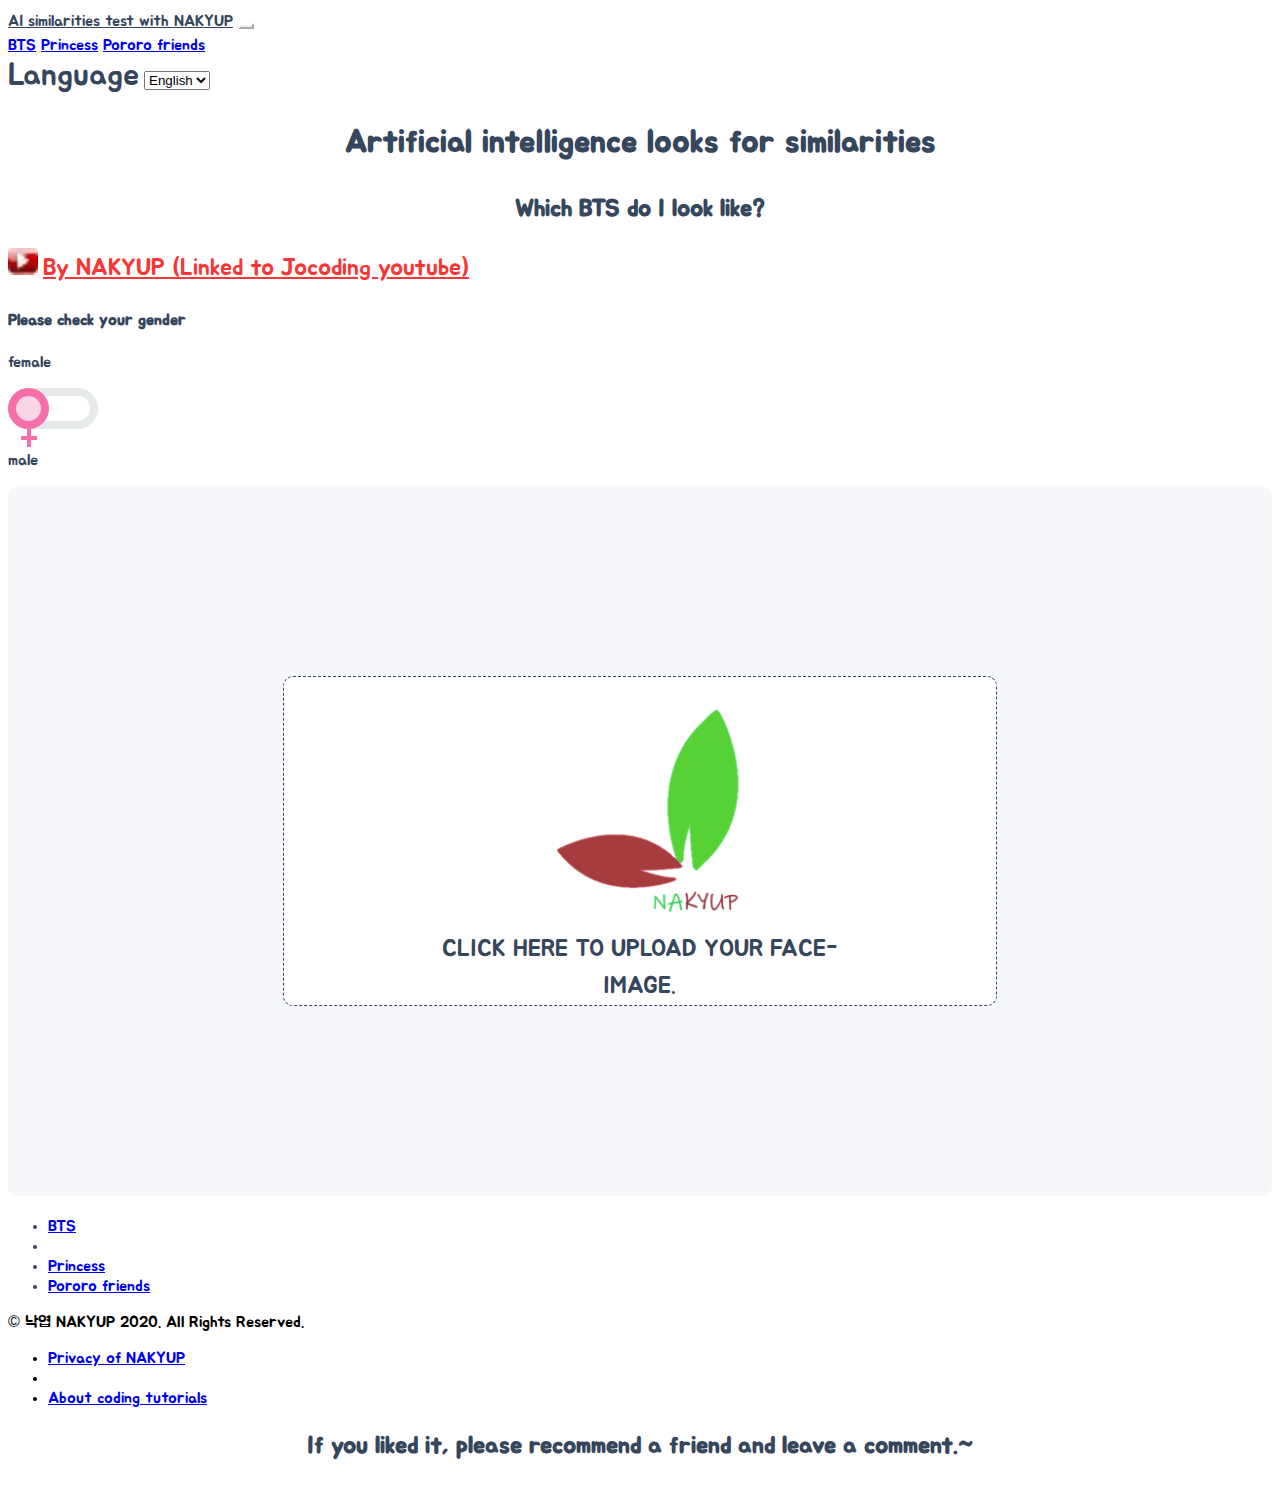
==== commit 47d3ed52: "google analytics added" ====
--- a/en_index.html
+++ b/en_index.html
@@ -1,10 +1,23 @@
 <!DOCTYPE html>
 <html>
 	<head>
+		<!-- Global site tag (gtag.js) - Google Analytics -->
+		<script async src="https://www.googletagmanager.com/gtag/js?id=G-TM7LFZ0257"></script>
+		<script>
+			window.dataLayer = window.dataLayer || [];
+			function gtag() {
+				dataLayer.push(arguments);
+			}
+			gtag('js', new Date());
+
+			gtag('config', 'G-TM7LFZ0257');
+		</script>
 		<!-- Required meta tags -->
 		<meta charset="utf-8" />
 		<meta name="viewport" content="width=device-width, initial-scale=1, shrink-to-fit=no" />
 		<meta http-equiv="X-UA-Compatible" content="ie=edge" />
+		<link rel="shortcut icon" href="nakyup.ico" type="image/x-icon" />
+		<link rel="icon" href="nakyup.ico" type="image/x-icon" />
 		<link href="https://fonts.googleapis.com/css?family=Jua&display=swap" rel="stylesheet" />
 		<!-- Bootstrap CSS -->
 		<link
@@ -16,7 +29,7 @@
 
 		<title>AI similarities test with NAKYUP</title>
 		<link rel="alternate" hreflang="en" href="en_index.html" />
-		<link rel="alternate" hreflang="ko" href="ko_index.html" />		
+		<link rel="alternate" hreflang="ko" href="ko_index.html" />
 		<link rel="alternate" hreflang="x-default" href="index.html" />
 
 		<meta name="title" content="Syncronization" />
@@ -26,12 +39,12 @@
 		/>
 		<meta
 			name="keywords"
-			content="Resemblance, artificial intelligence, syncro rate test, face test, face test, celebrities who resemble me, BTS, Jungkook, Jin, V, jhop, RM, sugar, Suga, kook, jin, AI face, jocoding, test"
+			content="Keywords: Similarity, Artificial Intelligence Similarity Test, Face Test, Celebrity and Me, BTS, Jungkook, Jin, V, jhope, RM, Sugar, Kook, Jin, Pororo, Friends, Harry, Eddie, Petty, Crong, Foby, Princess, Anna, Elsa, Snow White, Jasmine, Sleeping Beauty, Moana, RapunzelH, Cinderella, Little Mermaid."
 		/>
 		<meta name="author" content="NAKYUP" />
 		<meta
 			name="description"
-			content="Artificial intelligence synchro rate test in photos, find a person who resembles me! Artificial intelligence learned from representative celebrity photo data will find fauna and features with my face. You don't even need to register as a member, just check it out on the screen! The picture data is not transferred anywhere. Try the synchro rate test of your friend and me as seen by artificial intelligence! Through the synchro rate test, you can find a BTS member who resembles you. Finding the resemblance of the fallen leaves was made by referring to the YouTube video of Jocoding's Profitable Web Creation."
+			content="Find celebrities and animation characters that resemble you on this NAKYUP's AI similarity test site! BTS, Disney princess and Pororo friend tests are provided. (Free) If you have any artificial intelligence you want, leave it in the comments. ※ The image will be deleted immediately after the test. NAKYOP's similarity test web was created by referring to precoding. NA(= It means 'I' in Korean)+KYUP(= It means 'overapping' in Korean). Keywords: Similarity, Artificial Intelligence Similarity Test, Face Test, Celebrity and Me, BTS, Jungkook, Jin, V, jhope, RM, Sugar, Kook, Jin, Pororo, Friends, Harry, Eddie, Petty, Crong, Foby, Princess, Anna, Elsa, Snow White, Jasmine, Sleeping Beauty, Moana, RapunzelH, Cinderella, Little Mermaid."
 		/>
 		<link rel="stylesheet" href="style.css" />
 		<!-- Global site tag (gtag.js) - Google Analytics -->
@@ -156,7 +169,7 @@
 					accept="image/*"
 				/>
 				<div class="drag-text">
-					<img src="img/upload2_57x57.png" class="mt-5 pt-5 upload" alt="upload-image" />
+					<img src="nakyup.ico" class="mt-5 pt-5 upload" alt="upload-image" />
 					<h3 class="mb-5 pb-5 pt-4 upload-text">
 						Click here to upload your face-image.
 					</h3>
@@ -555,9 +568,9 @@
 						'</div>';
 					var bar =
 						"<div class='bar-container position-relative container'><div class=nakyup'" +
-						(i+1) +
+						(i + 1) +
 						"-box'></div><div class='d-flex justify-content-center align-items-center nakyup" +
-						(i+1) +
+						(i + 1) +
 						"-bar' style='width: " +
 						barWidth +
 						"'><span class='d-block percent-text'>" +
@@ -570,10 +583,12 @@
 
 		<div>
 			<section class="section">
-				<h2 class="subtitle">If you liked it, please recommend a friend and leave a comment.~</h2>
+				<h2 class="subtitle">
+					If you liked it, please recommend a friend and leave a comment.~
+				</h2>
 			</section>
 		</div>
-		
+
 		<div class ad-banner>
 			<ins
 				class="kakao_ad_area"
--- a/style.css
+++ b/style.css
@@ -178,7 +178,7 @@
 }
 
 .upload {
-	width: 20%;
+	width: 35%;
 }
 
 .upload-text {
